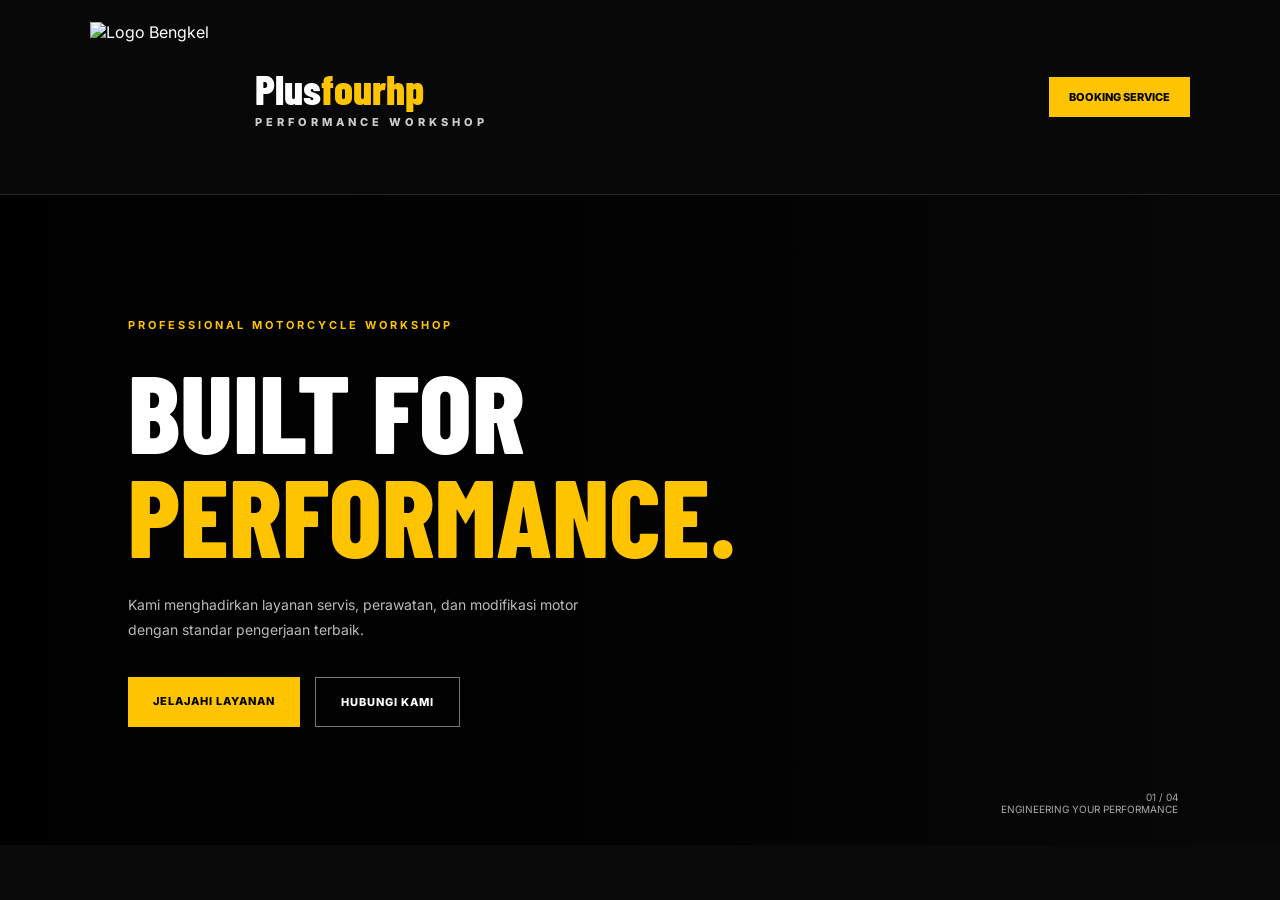
==== index.html @ b11dac1d "Add files via upload" ====
<!DOCTYPE html>
<html lang="id">
<head>
    <meta charset="UTF-8">
    <meta name="viewport" content="width=device-width, initial-scale=1.0">
    <title>Plusfourhp | Performance Workshop</title>
    <link rel="stylesheet" href="style.css">
</head>

<body>

<!-- NAVBAR -->
<header class="header">
    <nav class="navbar">
        <a href="#" class="logo">
    <img src="assets/logo.png" alt="Logo Bengkel">
    <span class="logo-text">
        Plus<span>fourhp</span>
        <small>PERFORMANCE WORKSHOP</small>
    </span>
</a>

    
        </ul>

        <a href="https://wa.me/6285643664608"
           class="nav-button">BOOKING SERVICE</a>
    </nav>
</header>


<!-- HERO SECTION -->
<main>

<section class="hero" id="home">

    <div class="hero-content">

        <span class="tagline">
            PROFESSIONAL MOTORCYCLE WORKSHOP
        </span>

        <h1>
            BUILT FOR<br>
            <span>PERFORMANCE.</span>
        </h1>

        <p>
            Kami menghadirkan layanan servis,
            perawatan, dan modifikasi motor
            dengan standar pengerjaan terbaik.
        </p>

        <div class="hero-buttons">
            <a href="layanan.html" class="btn-primary">
                JELAJAHI LAYANAN
            </a>

            <a href="contact.html"
               class="btn-secondary">
                HUBUNGI KAMI
            </a>
        </div>

    </div>

    <div class="hero-label">
        <span>01 / 04</span>
        <p>ENGINEERING YOUR PERFORMANCE</p>
    </div>

</section>



</section>
---- style.css ----
@import url('https://fonts.googleapis.com/css2?family=Barlow+Condensed:wght@400;500;600;700;800&family=Inter:wght@400;500;600;700&display=swap');

:root {
    --black: #090909;
    --dark: #121212;
    --yellow: #ffc400;
    --white: #ffffff;
    --gray: #999999;
}

* {
    margin: 0;
    padding: 0;
    box-sizing: border-box;
    scroll-behavior: smooth;
}

body {
    background: var(--black);
    color: var(--white);
    font-family: 'Inter', sans-serif;
}

a {
    text-decoration: none;
    color: inherit;
}

/* NAVBAR */

.header {
    background: #080808;
    border-bottom: 1px solid #242424;
}

.navbar {
    max-width: 1400px;
    margin: auto;
    padding: 22px 7%;
    display: flex;
    justify-content: space-between;
    align-items: center;
}

.logo {
    display: flex;
    align-items: center;
    gap: 15px;
    text-decoration: none;
}

.logo img {
    width: 150px;
    height: 150px;
    object-fit: contain;
}

.logo-text {
    font-family: 'Barlow Condensed', sans-serif;
    font-size: 42px;
    font-weight: 800;
    color: #fff;
    line-height: 1;
    white-space: nowrap;
}

.logo-text span {
    color: #ffc400;
}

.logo-text small {
    display: block;
    font-family: 'Inter', sans-serif;
    font-size: 11px;
    letter-spacing: 4px;
    margin-top: 8px;
    color: #ccc;
    
}
@media (max-width: 600px) 
{
    .logo img {
        width: 60px;
        height: 100px;
    }

    .logo-text {
        font-size: 30px;
    }

    .logo-text small {
        font-size: 8px;
        letter-spacing: 2px;
    }
}

.nav-menu {
    display: flex;
    list-style: none;
    gap: 30px;
}

.nav-menu a {
    font-size: 13px;
    color: #ccc;
    transition: .3s;
}

.nav-menu a:hover {
    color: var(--yellow);
}

.nav-button {
    padding: 13px 20px;
    background: var(--yellow);
    color: #000;
    font-size: 11px;
    font-weight: 800;
}

/* HERO */

.hero {
    min-height: 650px;
    position: relative;
    display: flex;
    align-items: center;
    padding: 80px 10%;
    overflow: hidden;

    background:
        linear-gradient(
            90deg,
            rgba(0,0,0,.96),
            rgba(0,0,0,.75),
            rgba(0,0,0,.2)
        ),
        url('assets/bengkel.jpg') center/cover;
}

.hero-content {
    max-width: 700px;
}

.tagline,
.section-heading span,
.intro-title span,
.why-content > span,
.contact > span {
    color: var(--yellow);
    font-size: 11px;
    font-weight: 700;
    letter-spacing: 3px;
}

.hero h1 {
    font-family: 'Barlow Condensed', sans-serif;
    font-size: clamp(65px, 9vw, 110px);
    line-height: .95;
    margin: 25px 0;
    font-weight: 800;
}

.hero h1 span {
    color: var(--yellow);
}

.hero-content > p {
    max-width: 480px;
    color: #bbb;
    line-height: 1.8;
    font-size: 14px;
}

.hero-buttons {
    display: flex;
    gap: 15px;
    margin-top: 35px;
    flex-wrap: wrap;
}

.btn-primary,
.btn-secondary {
    display: inline-block;
    padding: 17px 25px;
    font-size: 11px;
    font-weight: 800;
    letter-spacing: 1px;
    transition: .3s;
}

.btn-primary {
    background: var(--yellow);
    color: #000;
}

.btn-primary:hover {
    background: #fff;
    transform: translateY(-3px);
}

.btn-secondary {
    border: 1px solid #777;
    color: white;
}

.btn-secondary:hover {
    border-color: var(--yellow);
    color: var(--yellow);
}

.hero-label {
    position: absolute;
    bottom: 30px;
    right: 8%;
    text-align: right;
    font-size: 10px;
    color: #aaa;
}

/* INTRO */

.intro {
    padding: 100px 10%;
    display: grid;
    grid-template-columns: 1fr 1fr;
    gap: 60px;
    background: #111;
}

.intro-title h2,
.section-heading h2,
.why-content h2,
.contact h2 {
    font-family: 'Barlow Condensed', sans-serif;
    font-size: 55px;
    line-height: 1;
    margin-top: 20px;
}

.intro-description {
    color: #aaa;
    line-height: 1.9;
    font-size: 14px;
    padding-top: 35px;
}

.intro-description p {
    margin-bottom: 20px;
}

/* SERVICES */

.services {
    padding: 100px 10%;
}

.section-heading {
    margin-bottom: 50px;
}

.section-heading h2 {
    font-size: 65px;
}

.section-heading p {
    color: var(--gray);
    margin-top: 15px;
    font-size: 14px;
}

.service-grid {
    display: grid;
    grid-template-columns: repeat(4, 1fr);
    gap: 15px;
}

.service-card {
    background: #151515;
    padding: 35px 25px;
    min-height: 230px;
    border: 1px solid #292929;
    transition: .3s;
}

.service-card:hover {
    border-color: var(--yellow);
    transform: translateY(-7px);
}

.service-card span {
    color: var(--yellow);
    font-size: 12px;
}

.service-card h3 {
    font-family: 'Barlow Condensed', sans-serif;
    font-size: 23px;
    margin: 35px 0 15px;
}

.service-card p {
    color: #999;
    font-size: 12px;
    line-height: 1.8;
}

/* WHY US */

.why-us {
    padding: 100px 10%;
    background: #151515;
    display: grid;
    grid-template-columns: 1fr 1fr;
    gap: 60px;
    align-items: center;
}

.why-content h2 {
    font-size: 70px;
}

.why-content h2 span {
    color: var(--yellow);
}

.why-content p {
    color: #aaa;
    line-height: 1.8;
    font-size: 14px;
    max-width: 400px;
    margin-top: 25px;
}

.features {
    display: flex;
    flex-direction: column;
    gap: 20px;
}

.feature {
    display: flex;
    gap: 25px;
    padding: 25px;
    border-bottom: 1px solid #333;
    align-items: center;
}

.feature h3 {
    color: var(--yellow);
    font-size: 25px;
}

.feature p {
    font-size: 14px;
}

/* CONTACT */

.contact {
    padding: 110px 10%;
    text-align: center;
}

.contact h2 {
    font-size: 65px;
    margin: 25px 0;
}

.contact h2 strong {
    color: var(--yellow);
}

.contact > p {
    color: #aaa;
    font-size: 14px;
    margin-bottom: 35px;
}

.address {
    margin-top: 60px;
    padding-top: 30px;
    border-top: 1px solid #292929;
    color: #888;
    font-size: 12px;
    line-height: 2;
}

/* FOOTER */

footer {
    padding: 30px 8%;
    background: #050505;
    border-top: 1px solid #222;
    display: flex;
    justify-content: space-between;
    align-items: center;
    gap: 20px;
}

footer p {
    color: #777;
    font-size: 10px;
}

/* RESPONSIVE */

@media (max-width: 900px) {
    .nav-menu {
        gap: 15px;
    }

    .service-grid {
        grid-template-columns: repeat(2, 1fr);
    }

    .intro,
    .why-us {
        grid-template-columns: 1fr;
    }
}

@media (max-width: 600px) {
    .navbar {
        flex-wrap: wrap;
        justify-content: center;
        gap: 20px;
    }

    .nav-menu {
        width: 100%;
        justify-content: center;
        flex-wrap: wrap;
        gap: 15px;
    }

    .nav-button {
        display: none;
    }

    .hero {
        min-height: 570px;
        padding: 60px 7%;
        background-position: 60% center;
    }

    .hero h1 {
        font-size: 65px;
    }

    .intro,
    .services,
    .why-us,
    .contact {
        padding: 70px 7%;
    }

    .intro-title h2,
    .section-heading h2 {
        font-size: 45px;
    }

    .service-grid {
        grid-template-columns: 1fr;
    }

    .why-content h2,
    .contact h2 {
        font-size: 52px;
    }

    footer {
        flex-direction: column;
        text-align: center;
    }
}
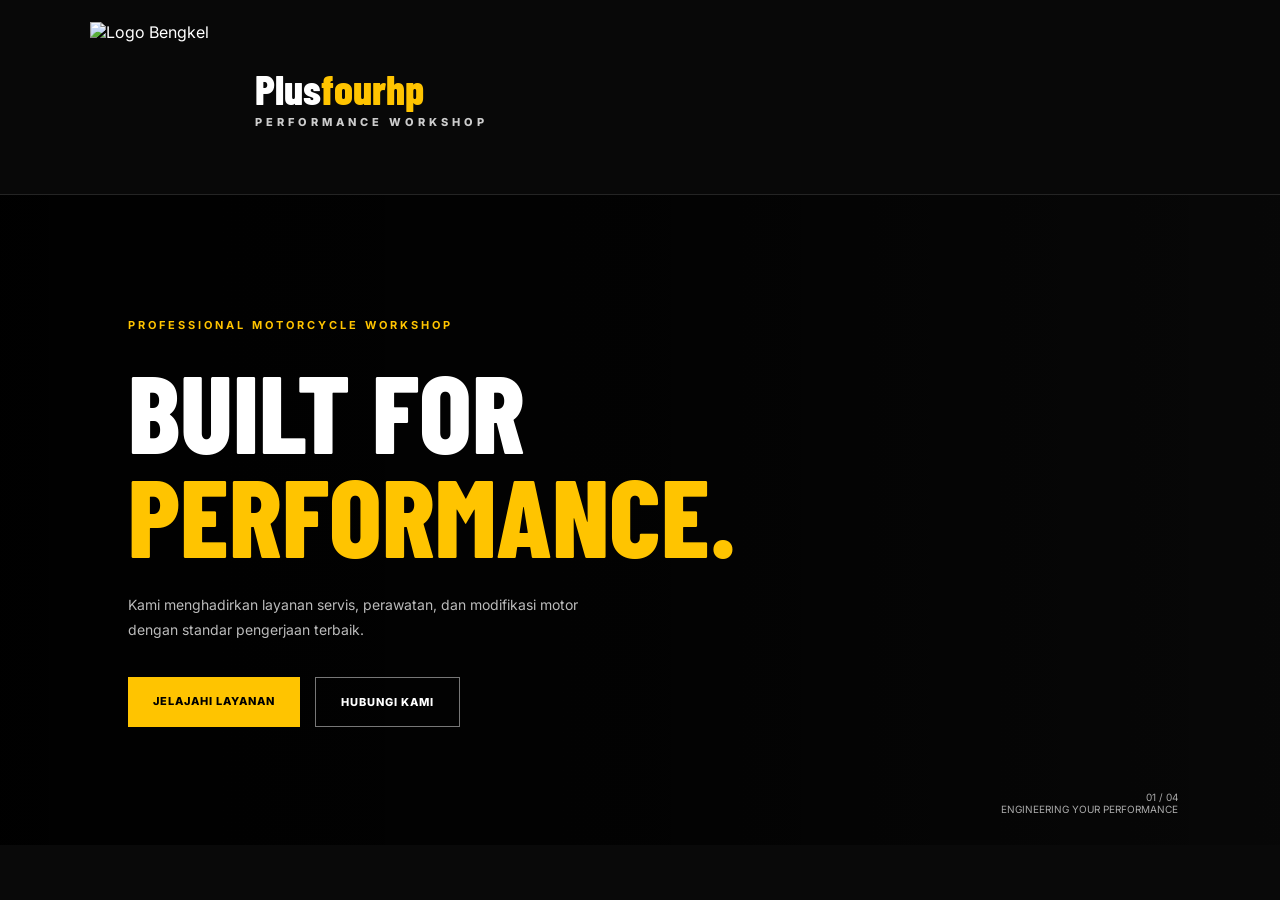
==== commit 3e47a2ce: "Remove booking service link from navigation Removed the booking service link from the navigation men" ====
--- a/index.html
+++ b/index.html
@@ -23,9 +23,7 @@
 
     
         </ul>
-
-        <a href="https://wa.me/6285643664608"
-           class="nav-button">BOOKING SERVICE</a>
+        
     </nav>
 </header>
 
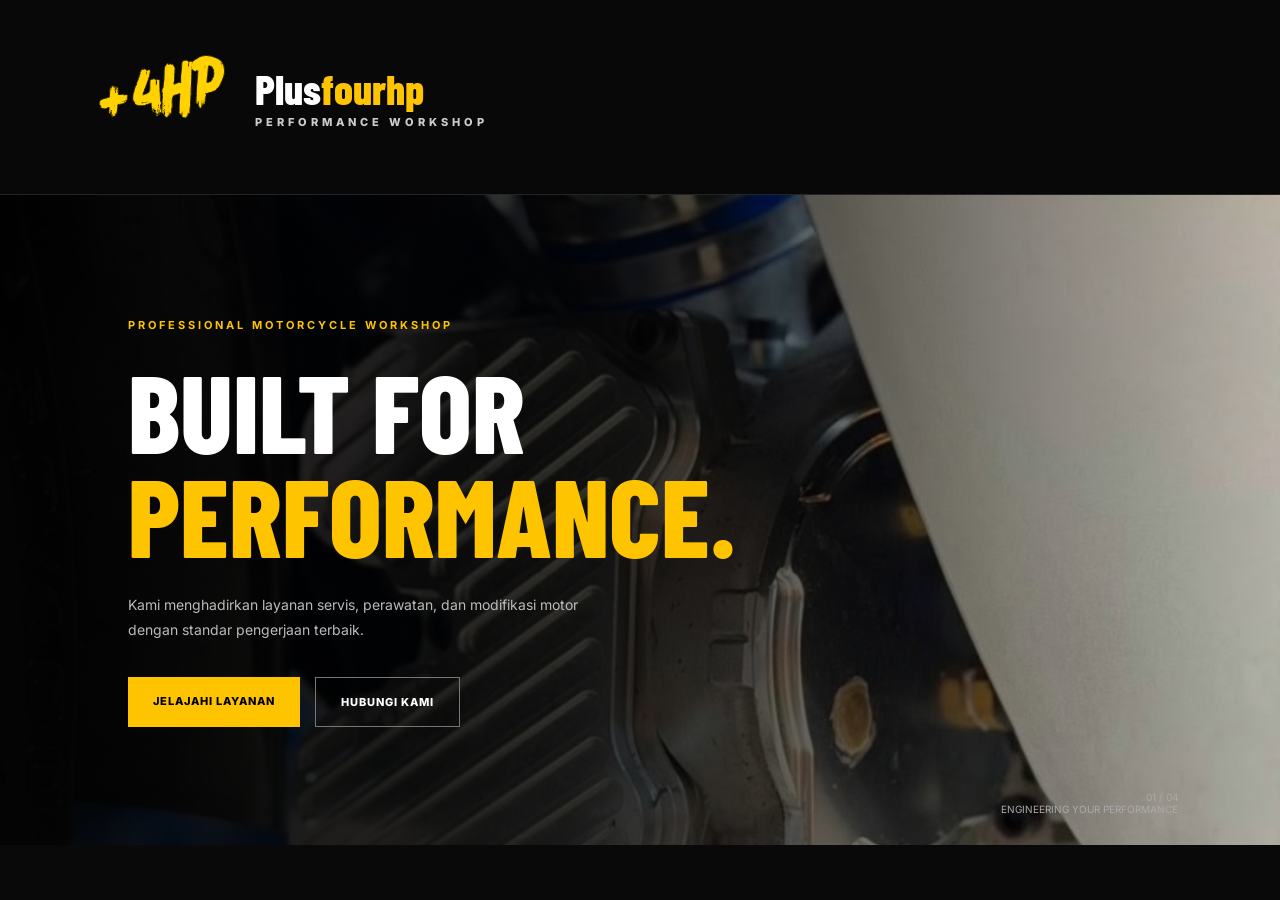
==== commit 17002814: "Update logo image source in index.html" ====
--- a/index.html
+++ b/index.html
@@ -14,7 +14,7 @@
 <header class="header">
     <nav class="navbar">
         <a href="#" class="logo">
-    <img src="assets/logo.png" alt="Logo Bengkel">
+    <img src="logo.png" alt="Logo Bengkel">
     <span class="logo-text">
         Plus<span>fourhp</span>
         <small>PERFORMANCE WORKSHOP</small>
--- a/style.css
+++ b/style.css
@@ -136,7 +136,7 @@
             rgba(0,0,0,.75),
             rgba(0,0,0,.2)
         ),
-        url('assets/bengkel.jpg') center/cover;
+        url('bengkel.jpg') center/cover;
 }
 
 .hero-content {
